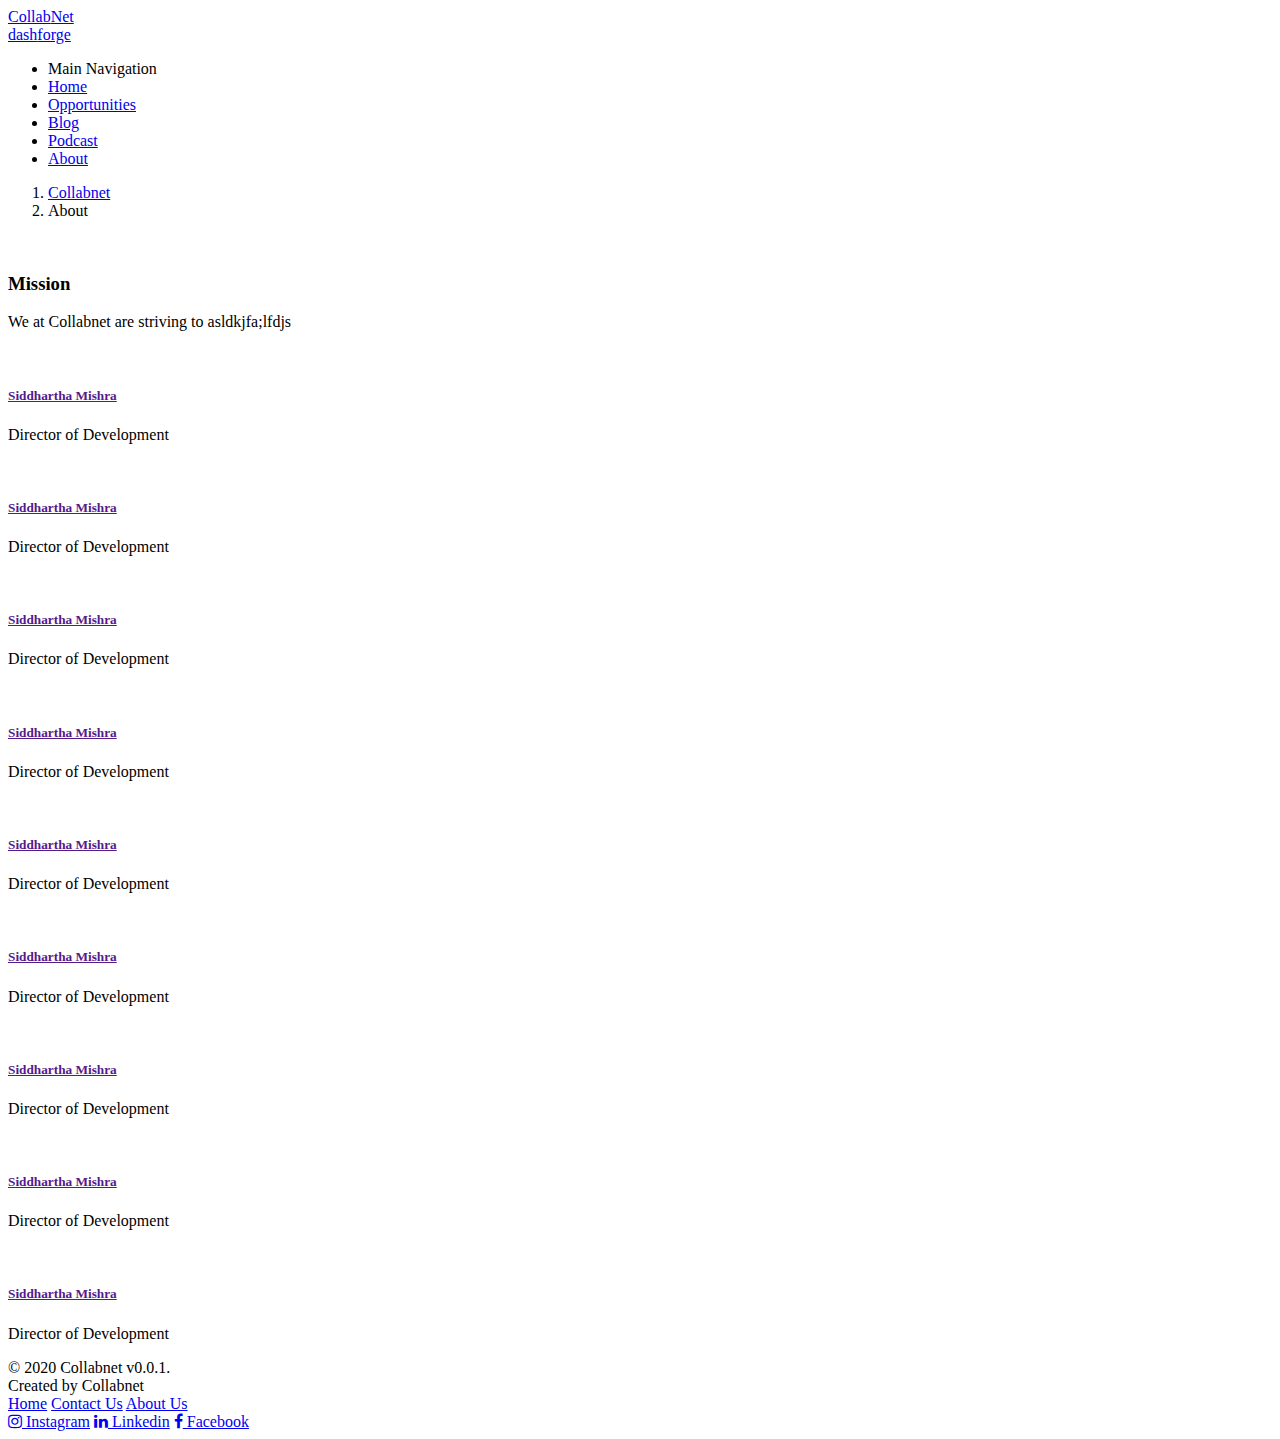
==== about.html @ 83506a5b "added about page" ====
<!DOCTYPE html>
<html lang="en">

<head>

    <!-- Required meta tags -->
    <meta charset="utf-8">
    <meta name="viewport" content="width=device-width, initial-scale=1, shrink-to-fit=no">

    <!-- Meta -->
    <meta name="description" content="Contact us page">
    <meta name="author" content="Collabnet">

    <!-- Favicon -->
    <link rel="shortcut icon" type="image/x-icon" href="assets/img/favicon.png">

    <title>Collabnet</title>

    <!-- vendor css -->
    <link rel="stylesheet" href="https://cdnjs.cloudflare.com/ajax/libs/font-awesome/4.7.0/css/font-awesome.min.css">
    <link href="lib/ionicons/css/ionicons.min.css" rel="stylesheet">

    <!-- DashForge CSS -->
    <link rel="stylesheet" href="assets/css/dashforge.css">
    <link rel="stylesheet" href="assets/css/dashforge.profile.css">
</head>

<body class="page-profile">
    <header class="navbar navbar-header navbar-header-fixed">
        <a href="" id="mainMenuOpen" class="burger-menu"><i data-feather="menu"></i></a>
        <div class="navbar-brand">
            <a href="index.html" class="df-logo">Collab<span>Net</span></a>
        </div><!-- navbar-brand -->
        <div id="navbarMenu" class="navbar-menu-wrapper">
            <div class="navbar-menu-header">
                <a href="index.html" class="df-logo">dash<span>forge</span></a>
                <a id="mainMenuClose" href=""><i data-feather="x"></i></a>
            </div><!-- navbar-menu-header -->
            <ul class="nav navbar-menu">
                <li class="nav-label pd-l-20 pd-lg-l-25 d-lg-none">Main Navigation</li>
                <li class="nav-item">
                    <a href="/index.html" class="nav-link"><i data-feather="pie-chart"></i> Home</a>

                </li>
                <li class="nav-item">
                    <a href="/contact.html" class="nav-link"><i data-feather="package"></i> Opportunities</a>

                </li>
                <li class="nav-item">
                    <a href="/blog.html" class="nav-link"><i data-feather="layers"></i> Blog</a>

                </li>
                <li class="nav-item"><a href="/podcast.html" class="nav-link"><i data-feather="box"></i> Podcast</a>
                </li>
                <li class="nav-item active"><a href="/about.html" class="nav-link"><i data-feather="archive"></i>
                        About</a></li>
            </ul>
        </div><!-- navbar-menu-wrapper -->

    </header><!-- navbar -->
    <div class="content content-fixed bd-b">
        <div class="container pd-x-0 pd-lg-x-10 pd-xl-x-0">
            <div class="d-sm-flex align-items-center justify-content-between">
                <div>
                    <nav aria-label="breadcrumb">
                        <ol class="breadcrumb breadcrumb-style1 mg-b-10">
                            <li class="breadcrumb-item"><a href="index.html">Collabnet</a></li>
                            <li class="breadcrumb-item active" aria-current="page">About</li>
                        </ol>
                    </nav>
                </div>

            </div><!-- container -->
            <div class="content">
                <div class="container pd-x-0 pd-lg-x-10 pd-xl-x-0">

                    <div class="media">
                        <img src="..." class="wd-400 rounded mg-r-20" alt="">
                        <div class="media-body">
                            <h3 class="mg-b-15 tx-inverse">Mission</h5>
                                <p>
                                    We at Collabnet are striving to asldkjfa;lfdjs
                                </p>
                        </div>
                    </div>

                </div>
            </div>
            <div class="content">
                <div class="container pd-x-0 pd-lg-x-10 pd-xl-x-0">
                    <div class="row row-xs mg-b-25">
                        <div class="col-sm-4 col-md-3 col-lg-4 col-xl-3">
                            <div class="card card-profile">
                                <img src="https://via.placeholder.com/500" class="card-img-top" alt="">
                                <div class="card-body tx-13">
                                    <div>
                                        <div class="avatar avatar-lg"></div>
                                        <h5><a href="">Siddhartha Mishra</a></h5>
                                        <p>Director of Development</p>
                                    </div>
                                </div>
                            </div><!-- card -->
                        </div><!-- col -->
                        <div class="col-sm-4 col-md-3 col-lg-4 col-xl-3">
                            <div class="card card-profile">
                                <img src="https://via.placeholder.com/500" class="card-img-top" alt="">
                                <div class="card-body tx-13">
                                    <div>
                                        <div class="avatar avatar-lg"></div>
                                        <h5><a href="">Siddhartha Mishra</a></h5>
                                        <p>Director of Development</p>
                                    </div>
                                </div>
                            </div><!-- card -->
                        </div><!-- col -->
                        <div class="col-sm-4 col-md-3 col-lg-4 col-xl-3">
                            <div class="card card-profile">
                                <img src="https://via.placeholder.com/500" class="card-img-top" alt="">
                                <div class="card-body tx-13">
                                    <div>
                                        <div class="avatar avatar-lg"></div>
                                        <h5><a href="">Siddhartha Mishra</a></h5>
                                        <p>Director of Development</p>
                                    </div>
                                </div>
                            </div><!-- card -->
                        </div><!-- col -->
                        <div class="col-sm-4 col-md-3 col-lg-4 col-xl-3">
                            <div class="card card-profile">
                                <img src="https://via.placeholder.com/500" class="card-img-top" alt="">
                                <div class="card-body tx-13">
                                    <div>
                                        <div class="avatar avatar-lg"></div>
                                        <h5><a href="">Siddhartha Mishra</a></h5>
                                        <p>Director of Development</p>
                                    </div>
                                </div>
                            </div><!-- card -->
                        </div><!-- col -->
                    </div>
                    <div class="row row-xs mg-b-25">

                        <div class="col-sm-4 col-md-3 col-lg-4 col-xl-3">
                            <div class="card card-profile">
                                <img src="https://via.placeholder.com/500" class="card-img-top" alt="">
                                <div class="card-body tx-13">
                                    <div>
                                        <div class="avatar avatar-lg"></div>
                                        <h5><a href="">Siddhartha Mishra</a></h5>
                                        <p>Director of Development</p>
                                    </div>
                                </div>
                            </div><!-- card -->
                        </div><!-- col -->
                        <div class="col-sm-4 col-md-3 col-lg-4 col-xl-3">
                            <div class="card card-profile">
                                <img src="https://via.placeholder.com/500" class="card-img-top" alt="">
                                <div class="card-body tx-13">
                                    <div>
                                        <div class="avatar avatar-lg"></div>
                                        <h5><a href="">Siddhartha Mishra</a></h5>
                                        <p>Director of Development</p>
                                    </div>
                                </div>
                            </div><!-- card -->
                        </div><!-- col -->
                        <div class="col-sm-4 col-md-3 col-lg-4 col-xl-3">
                            <div class="card card-profile">
                                <img src="https://via.placeholder.com/500" class="card-img-top" alt="">
                                <div class="card-body tx-13">
                                    <div>
                                        <div class="avatar avatar-lg"></div>
                                        <h5><a href="">Siddhartha Mishra</a></h5>
                                        <p>Director of Development</p>
                                    </div>
                                </div>
                            </div><!-- card -->
                        </div><!-- col -->
                        <div class="col-sm-4 col-md-3 col-lg-4 col-xl-3">
                            <div class="card card-profile">
                                <img src="https://via.placeholder.com/500" class="card-img-top" alt="">
                                <div class="card-body tx-13">
                                    <div>
                                        <div class="avatar avatar-lg"></div>
                                        <h5><a href="">Siddhartha Mishra</a></h5>
                                        <p>Director of Development</p>
                                    </div>
                                </div>
                            </div><!-- card -->
                        </div><!-- col -->
                    </div>

                        <div class="row row-xs mg-b-25">
                        <div class="col-sm-4 col-md-3 col-lg-4 col-xl-3">
                            <div class="card card-profile">
                                <img src="https://via.placeholder.com/500" class="card-img-top" alt="">
                                <div class="card-body tx-13">
                                    <div>
                                        <div class="avatar avatar-lg"></div>
                                        <h5><a href="">Siddhartha Mishra</a></h5>
                                        <p>Director of Development</p>
                                    </div>
                                </div>
                            </div><!-- card -->
                        </div><!-- col -->
                    </div><!-- row -->
                </div>
            </div>
        </div><!-- content -->
    </div>
    <footer class="footer">
        <div>
            <span>&copy; 2020 Collabnet v0.0.1. </span>
            <br><span>Created by Collabnet</a></span>
        </div>
        <div>
            <nav class="nav">
                <a href="index.html" class="nav-link">Home</a>
                <a href="contact.html#contact" class="nav-link">Contact Us</a>
                <a href="about.html" class="nav-link">About Us</a>
            </nav>
        </div>
        <div>
            <!-- Add Socials, etc.  -->
            <nav class="nav">
                <a href="https://www.instagram.com/collabnet/" class="nav-link"> <i class="fa fa-instagram"></i>
                    Instagram</a>
                <a href="change-log.html" class="nav-link"> <i class="fa fa-linkedin"></i> Linkedin</a>
                <a href="https://discordapp.com/invite/RYqkVuw" class="nav-link"> <i class="fa fa-facebook"></i>
                    Facebook</a>
            </nav>
        </div>
    </footer>

</body>

</html>
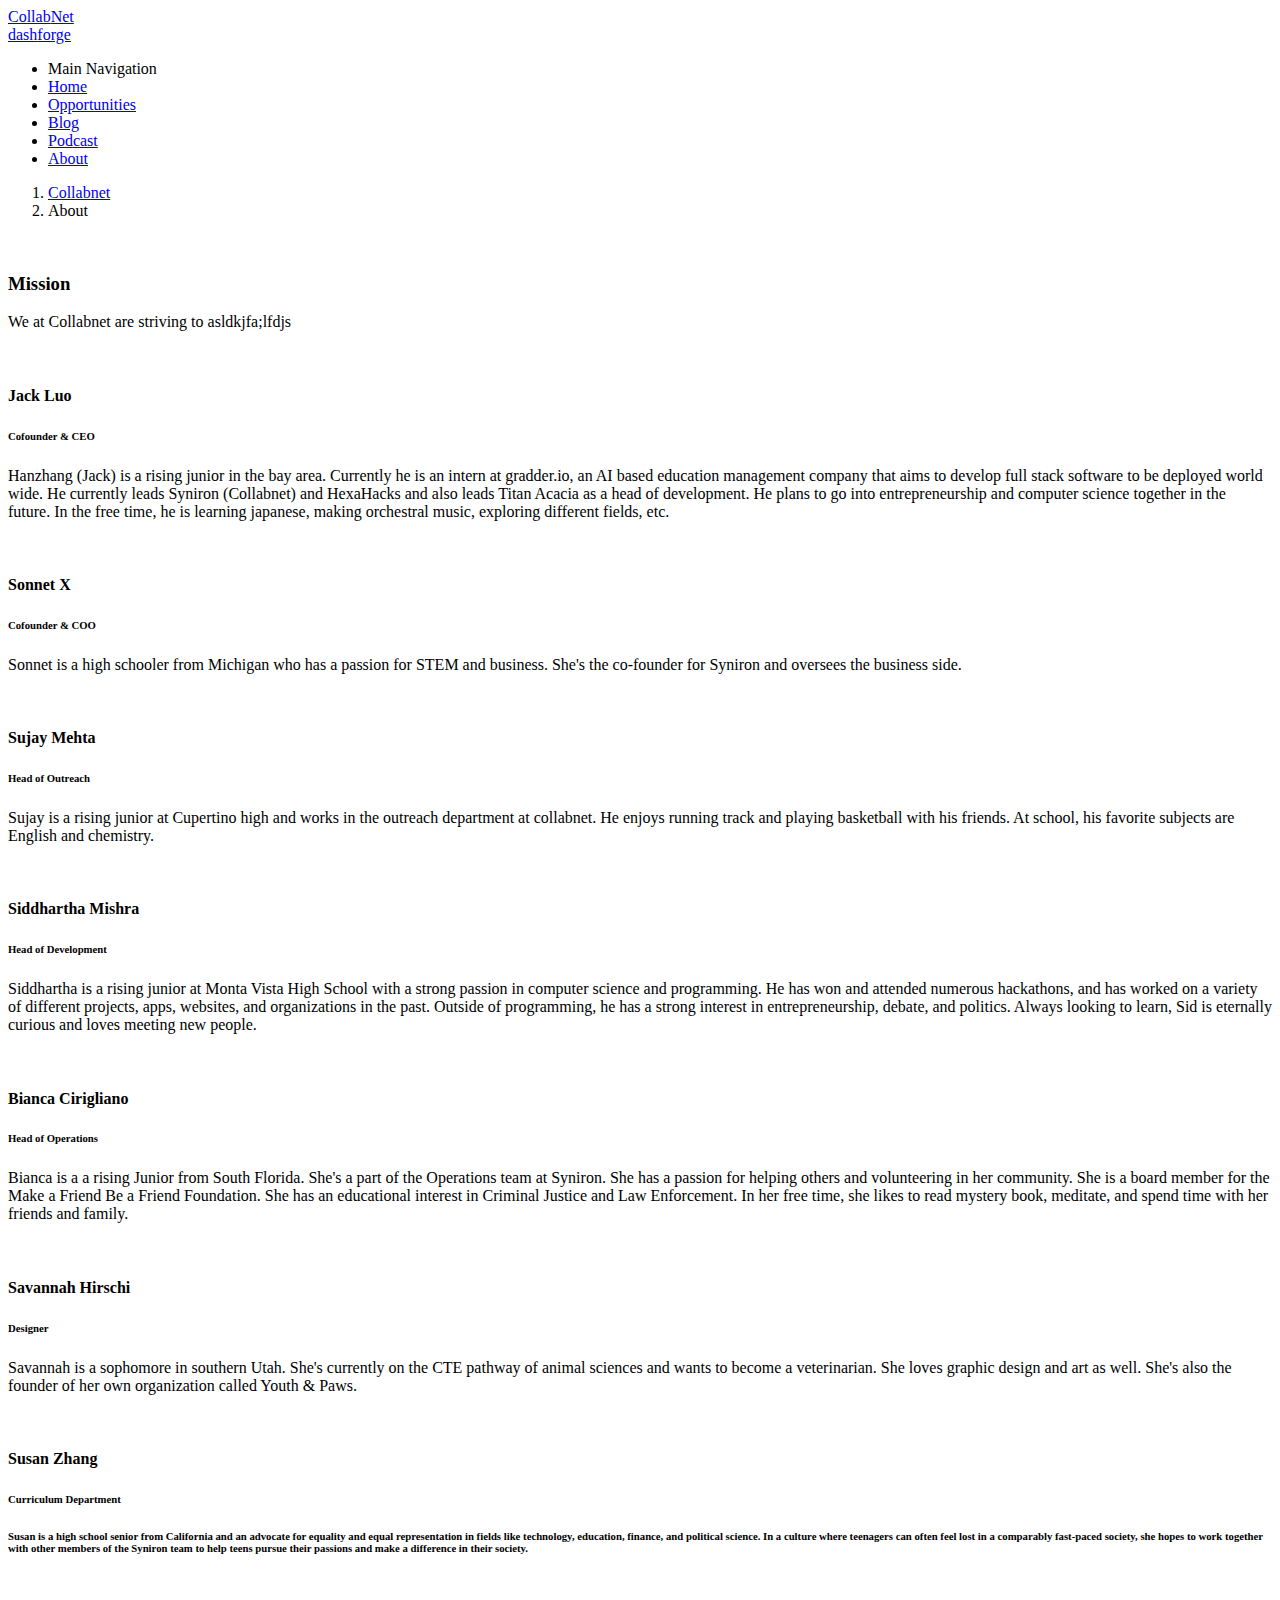
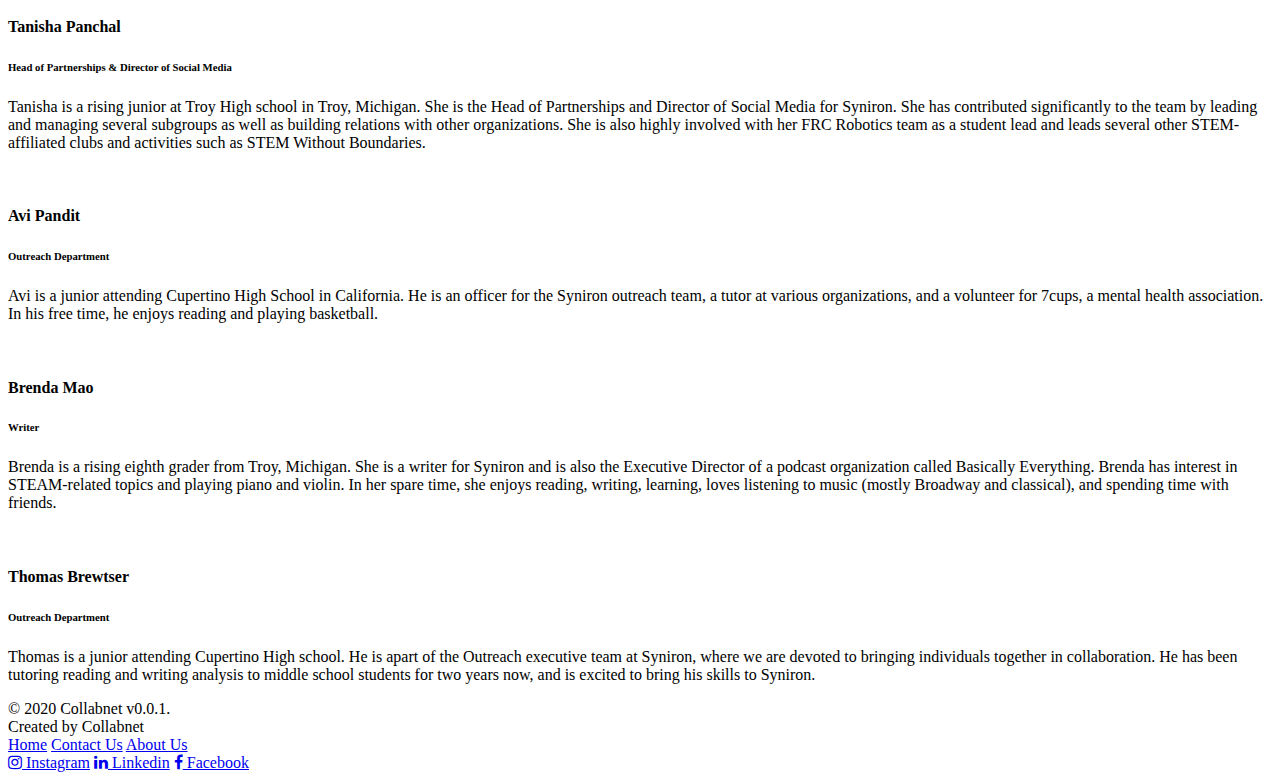
==== commit 1aea9c86: "added text to about" ====
--- a/about.html
+++ b/about.html
@@ -39,25 +39,26 @@
             <ul class="nav navbar-menu">
                 <li class="nav-label pd-l-20 pd-lg-l-25 d-lg-none">Main Navigation</li>
                 <li class="nav-item">
-                    <a href="/index.html" class="nav-link"><i data-feather="pie-chart"></i> Home</a>
+                    <a href="index.html" class="nav-link"><i data-feather="pie-chart"></i> Home</a>
+
+                </li>
+                <li class="nav-item active">
+                    <a href="contact.html" class="nav-link"><i data-feather="package"></i> Opportunities</a>
 
                 </li>
                 <li class="nav-item">
-                    <a href="/contact.html" class="nav-link"><i data-feather="package"></i> Opportunities</a>
+                    <a href="blog.html" class="nav-link"><i data-feather="layers"></i> Blog</a>
 
                 </li>
-                <li class="nav-item">
-                    <a href="/blog.html" class="nav-link"><i data-feather="layers"></i> Blog</a>
-
+                <li class="nav-item"><a href="podcast.html" class="nav-link"><i data-feather="box"></i> Podcast</a>
                 </li>
-                <li class="nav-item"><a href="/podcast.html" class="nav-link"><i data-feather="box"></i> Podcast</a>
-                </li>
-                <li class="nav-item active"><a href="/about.html" class="nav-link"><i data-feather="archive"></i>
+                <li class="nav-item"><a href="about.html" class="nav-link"><i data-feather="archive"></i>
                         About</a></li>
             </ul>
         </div><!-- navbar-menu-wrapper -->
 
     </header><!-- navbar -->
+
     <div class="content content-fixed bd-b">
         <div class="container pd-x-0 pd-lg-x-10 pd-xl-x-0">
             <div class="d-sm-flex align-items-center justify-content-between">
@@ -89,116 +90,202 @@
             <div class="content">
                 <div class="container pd-x-0 pd-lg-x-10 pd-xl-x-0">
                     <div class="row row-xs mg-b-25">
-                        <div class="col-sm-4 col-md-3 col-lg-4 col-xl-3">
-                            <div class="card card-profile">
-                                <img src="https://via.placeholder.com/500" class="card-img-top" alt="">
-                                <div class="card-body tx-13">
-                                    <div>
-                                        <div class="avatar avatar-lg"></div>
-                                        <h5><a href="">Siddhartha Mishra</a></h5>
-                                        <p>Director of Development</p>
-                                    </div>
-                                </div>
-                            </div><!-- card -->
-                        </div><!-- col -->
-                        <div class="col-sm-4 col-md-3 col-lg-4 col-xl-3">
-                            <div class="card card-profile">
-                                <img src="https://via.placeholder.com/500" class="card-img-top" alt="">
-                                <div class="card-body tx-13">
-                                    <div>
-                                        <div class="avatar avatar-lg"></div>
-                                        <h5><a href="">Siddhartha Mishra</a></h5>
-                                        <p>Director of Development</p>
-                                    </div>
-                                </div>
-                            </div><!-- card -->
-                        </div><!-- col -->
-                        <div class="col-sm-4 col-md-3 col-lg-4 col-xl-3">
-                            <div class="card card-profile">
-                                <img src="https://via.placeholder.com/500" class="card-img-top" alt="">
-                                <div class="card-body tx-13">
-                                    <div>
-                                        <div class="avatar avatar-lg"></div>
-                                        <h5><a href="">Siddhartha Mishra</a></h5>
-                                        <p>Director of Development</p>
-                                    </div>
-                                </div>
-                            </div><!-- card -->
-                        </div><!-- col -->
-                        <div class="col-sm-4 col-md-3 col-lg-4 col-xl-3">
-                            <div class="card card-profile">
-                                <img src="https://via.placeholder.com/500" class="card-img-top" alt="">
-                                <div class="card-body tx-13">
-                                    <div>
-                                        <div class="avatar avatar-lg"></div>
-                                        <h5><a href="">Siddhartha Mishra</a></h5>
-                                        <p>Director of Development</p>
+                        <div class="col-sm-4 col-md-4 col-lg-4 col-xl-4">
+                            <div class="card card-profile">
+                                <img src="https://via.placeholder.com/500" class="card-img-top" alt="">
+                                <div class="card-body tx-13">
+                                    <div>
+                                        <div class="avatar avatar-lg"></div>
+                                        <h4>Jack Luo</h4>
+                                        <h6>Cofounder & CEO</h6>
+                                        <p class="text-justify">Hanzhang (Jack) is a rising junior in the bay area. Currently he is an intern
+                                            at gradder.io, an AI based education management company that aims to develop
+                                            full stack software to be deployed world wide. He currently leads Syniron
+                                            (Collabnet) and HexaHacks and also leads Titan Acacia as a head of
+                                            development. He plans to go into entrepreneurship and computer science
+                                            together in the future. In the free time, he is learning japanese, making
+                                            orchestral music, exploring different fields, etc.</p>
+                                    </div>
+                                </div>
+                            </div><!-- card -->
+                        </div><!-- col -->
+                        <div class="col-sm-4 col-md-4 col-lg-4 col-xl-4">
+                            <div class="card card-profile">
+                                <img src="https://via.placeholder.com/500" class="card-img-top" alt="">
+                                <div class="card-body tx-13">
+                                    <div>
+                                        <div class="avatar avatar-lg"></div>
+                                        <h4>Sonnet X</h4>
+                                        <h6>Cofounder & COO</h6>
+                                        <p class="text-justify">Sonnet is a high schooler from Michigan who has a passion for STEM and
+                                            business. She's the co-founder for Syniron and oversees the business side.
+                                        </p>
+                                    </div>
+                                </div>
+                            </div><!-- card -->
+                        </div><!-- col -->
+                        <div class="col-sm-4 col-md-4 col-lg-4 col-xl-4">
+                            <div class="card card-profile">
+                                <img src="https://via.placeholder.com/500" class="card-img-top" alt="">
+                                <div class="card-body tx-13">
+                                    <div>
+                                        <div class="avatar avatar-lg"></div>
+                                        <h4>Sujay Mehta</h4>
+                                        <h6>Head of Outreach</h6>
+                                        <p class="text-justify">Sujay is a rising junior at Cupertino high and works in the outreach
+                                            department at collabnet. He enjoys running track and playing basketball with
+                                            his friends. At school, his favorite subjects are English and chemistry.</p>
                                     </div>
                                 </div>
                             </div><!-- card -->
                         </div><!-- col -->
                     </div>
                     <div class="row row-xs mg-b-25">
-
-                        <div class="col-sm-4 col-md-3 col-lg-4 col-xl-3">
-                            <div class="card card-profile">
-                                <img src="https://via.placeholder.com/500" class="card-img-top" alt="">
-                                <div class="card-body tx-13">
-                                    <div>
-                                        <div class="avatar avatar-lg"></div>
-                                        <h5><a href="">Siddhartha Mishra</a></h5>
-                                        <p>Director of Development</p>
-                                    </div>
-                                </div>
-                            </div><!-- card -->
-                        </div><!-- col -->
-                        <div class="col-sm-4 col-md-3 col-lg-4 col-xl-3">
-                            <div class="card card-profile">
-                                <img src="https://via.placeholder.com/500" class="card-img-top" alt="">
-                                <div class="card-body tx-13">
-                                    <div>
-                                        <div class="avatar avatar-lg"></div>
-                                        <h5><a href="">Siddhartha Mishra</a></h5>
-                                        <p>Director of Development</p>
-                                    </div>
-                                </div>
-                            </div><!-- card -->
-                        </div><!-- col -->
-                        <div class="col-sm-4 col-md-3 col-lg-4 col-xl-3">
-                            <div class="card card-profile">
-                                <img src="https://via.placeholder.com/500" class="card-img-top" alt="">
-                                <div class="card-body tx-13">
-                                    <div>
-                                        <div class="avatar avatar-lg"></div>
-                                        <h5><a href="">Siddhartha Mishra</a></h5>
-                                        <p>Director of Development</p>
-                                    </div>
-                                </div>
-                            </div><!-- card -->
-                        </div><!-- col -->
-                        <div class="col-sm-4 col-md-3 col-lg-4 col-xl-3">
-                            <div class="card card-profile">
-                                <img src="https://via.placeholder.com/500" class="card-img-top" alt="">
-                                <div class="card-body tx-13">
-                                    <div>
-                                        <div class="avatar avatar-lg"></div>
-                                        <h5><a href="">Siddhartha Mishra</a></h5>
-                                        <p>Director of Development</p>
+                        <div class="col-sm-4 col-md-4 col-lg-4 col-xl-4">
+                            <div class="card card-profile">
+                                <img src="https://via.placeholder.com/500" class="card-img-top" alt="">
+                                <div class="card-body tx-13">
+                                    <div>
+                                        <div class="avatar avatar-lg"></div>
+                                        <h4>Siddhartha Mishra<h4>
+                                        <h6>Head of Development</h6>
+                                        <p class="text-justify">Siddhartha is a rising junior at Monta Vista High School with a strong
+                                            passion in computer science and programming. He has won and attended
+                                            numerous hackathons, and has worked on a variety of different projects,
+                                            apps, websites, and organizations in the past. Outside of programming, he
+                                            has a strong interest in entrepreneurship, debate, and politics. Always
+                                            looking to learn, Sid is eternally curious and loves meeting new people.</p>
+                                    </div>
+                                </div>
+                            </div><!-- card -->
+                        </div><!-- col -->
+
+                        <div class="col-sm-4 col-md-4 col-lg-4 col-xl-4">
+                            <div class="card card-profile">
+                                <img src="https://via.placeholder.com/500" class="card-img-top" alt="">
+                                <div class="card-body tx-13">
+                                    <div>
+                                        <div class="avatar avatar-lg"></div>
+                                        <h4>Bianca Cirigliano<h4>
+                                        <h6>Head of Operations</h6>
+                                        <p class="text-justify">Bianca is a a rising Junior from South Florida. She's a part of the
+                                            Operations team at Syniron. She has a passion for helping others and
+                                            volunteering in her community. She is a board member for the Make a Friend
+                                            Be a Friend Foundation. She has an educational interest in Criminal Justice
+                                            and Law Enforcement. In her free time, she likes to read mystery book,
+                                            meditate, and spend time with her friends and family.</p>
+                                    </div>
+                                </div>
+                            </div><!-- card -->
+                        </div><!-- col -->
+                        <div class="col-sm-4 col-md-4 col-lg-4 col-xl-4">
+                            <div class="card card-profile">
+                                <img src="https://via.placeholder.com/500" class="card-img-top" alt="">
+                                <div class="card-body tx-13">
+                                    <div>
+                                        <div class="avatar avatar-lg"></div>
+                                        <h4>Savannah Hirschi<h4>
+                                        <h6>Designer</h6>
+                                        <p class="text-justify">Savannah is a sophomore in southern Utah. She's currently on the CTE pathway
+                                            of animal sciences and wants to become a veterinarian. She loves graphic
+                                            design and art as well. She's also the founder of her own organization
+                                            called Youth & Paws.</p>
                                     </div>
                                 </div>
                             </div><!-- card -->
                         </div><!-- col -->
                     </div>
 
-                        <div class="row row-xs mg-b-25">
-                        <div class="col-sm-4 col-md-3 col-lg-4 col-xl-3">
-                            <div class="card card-profile">
-                                <img src="https://via.placeholder.com/500" class="card-img-top" alt="">
-                                <div class="card-body tx-13">
-                                    <div>
-                                        <div class="avatar avatar-lg"></div>
-                                        <h5><a href="">Siddhartha Mishra</a></h5>
-                                        <p>Director of Development</p>
+                    <div class="row row-xs mg-b-25">
+                        <div class="col-sm-4 col-md-4 col-lg-4 col-xl-4">
+                            <div class="card card-profile">
+                                <img src="https://via.placeholder.com/500" class="card-img-top" alt="">
+                                <div class="card-body tx-13">
+                                    <div>
+                                        <div class="avatar avatar-lg"></div>
+                                        <h4>Susan Zhang<h4>
+                                        <h6>Curriculum Department<h6>
+                                        <p class="text-justify">Susan is a high school senior from California and an advocate for equality
+                                            and equal representation in fields like technology, education, finance, and
+                                            political science. In a culture where teenagers can often feel lost in a
+                                            comparably fast-paced society, she hopes to work together with other members
+                                            of the Syniron team to help teens pursue their passions and make a
+                                            difference in their society.</p>
+                                    </div>
+                                </div>
+                            </div><!-- card -->
+                        </div><!-- col -->
+                        <div class="col-sm-4 col-md-4 col-lg-4 col-xl-4">
+                            <div class="card card-profile">
+                                <img src="https://via.placeholder.com/500" class="card-img-top" alt="">
+                                <div class="card-body tx-13">
+                                    <div>
+                                        <div class="avatar avatar-lg"></div>
+                                        <h4>Tanisha Panchal<h4>
+                                        <h6>Head of Partnerships & Director of Social Media</h6>
+                                        <p class="text-justify">Tanisha is a rising junior at Troy High school in Troy, Michigan. She is the
+                                            Head of Partnerships and Director of Social Media for Syniron. She has
+                                            contributed significantly to the team by leading and managing several
+                                            subgroups as well as building relations with other organizations. She is
+                                            also highly involved with her FRC Robotics team as a student lead and leads
+                                            several other STEM-affiliated clubs and activities such as STEM Without
+                                            Boundaries.</p>
+                                    </div>
+                                </div>
+                            </div><!-- card -->
+                        </div><!-- col -->
+
+                        <div class="col-sm-4 col-md-4 col-lg-4 col-xl-4">
+                            <div class="card card-profile">
+                                <img src="https://via.placeholder.com/500" class="card-img-top" alt="">
+                                <div class="card-body tx-13">
+                                    <div>
+                                        <div class="avatar avatar-lg"></div>
+                                        <h4>Avi Pandit<h4>
+                                        <h6>Outreach Department</h6>
+                                        <p class="text-justify">Avi is a junior attending Cupertino High School in California. He is an
+                                            officer for the Syniron outreach team, a tutor at various organizations, and
+                                            a volunteer for 7cups, a mental health association. In his free time, he
+                                            enjoys reading and playing basketball.</p>
+                                    </div>
+                                </div>
+                            </div><!-- card -->
+                        </div><!-- col -->
+                    </div>
+
+                    <div class="row row-xs mg-b-25">
+                        <div class="col-sm-4 col-md-4 col-lg-4 col-xl-4">
+                            <div class="card card-profile">
+                                <img src="https://via.placeholder.com/500" class="card-img-top" alt="">
+                                <div class="card-body tx-13">
+                                    <div>
+                                        <div class="avatar avatar-lg"></div>
+                                        <h4>Brenda Mao<h4>
+                                        <h6>Writer</h6>
+                                        <p class="text-justify">Brenda is a rising eighth grader from Troy, Michigan. She is a writer for
+                                            Syniron and is also the Executive Director of a podcast organization called
+                                            Basically Everything. Brenda has interest in STEAM-related topics and
+                                            playing piano and violin. In her spare time, she enjoys reading, writing,
+                                            learning, loves listening to music (mostly Broadway and classical), and
+                                            spending time with friends.</p>
+                                    </div>
+                                </div>
+                            </div><!-- card -->
+                        </div><!-- col -->
+
+                        <div class="col-sm-4 col-md-4 col-lg-4 col-xl-4">
+                            <div class="card card-profile">
+                                <img src="https://via.placeholder.com/500" class="card-img-top" alt="">
+                                <div class="card-body tx-13">
+                                    <div>
+                                        <div class="avatar avatar-lg"></div>
+                                        <h4>Thomas Brewtser<h4>
+                                        <h6>Outreach Department</h6>
+                                        <p class="text-justify">Thomas is a junior attending Cupertino High school. He is apart of the
+                                            Outreach executive team at Syniron, where we are devoted to bringing
+                                            individuals together in collaboration. He has been tutoring reading and
+                                            writing analysis to middle school students for two years now, and is excited
+                                            to bring his skills to Syniron.</p>
                                     </div>
                                 </div>
                             </div><!-- card -->
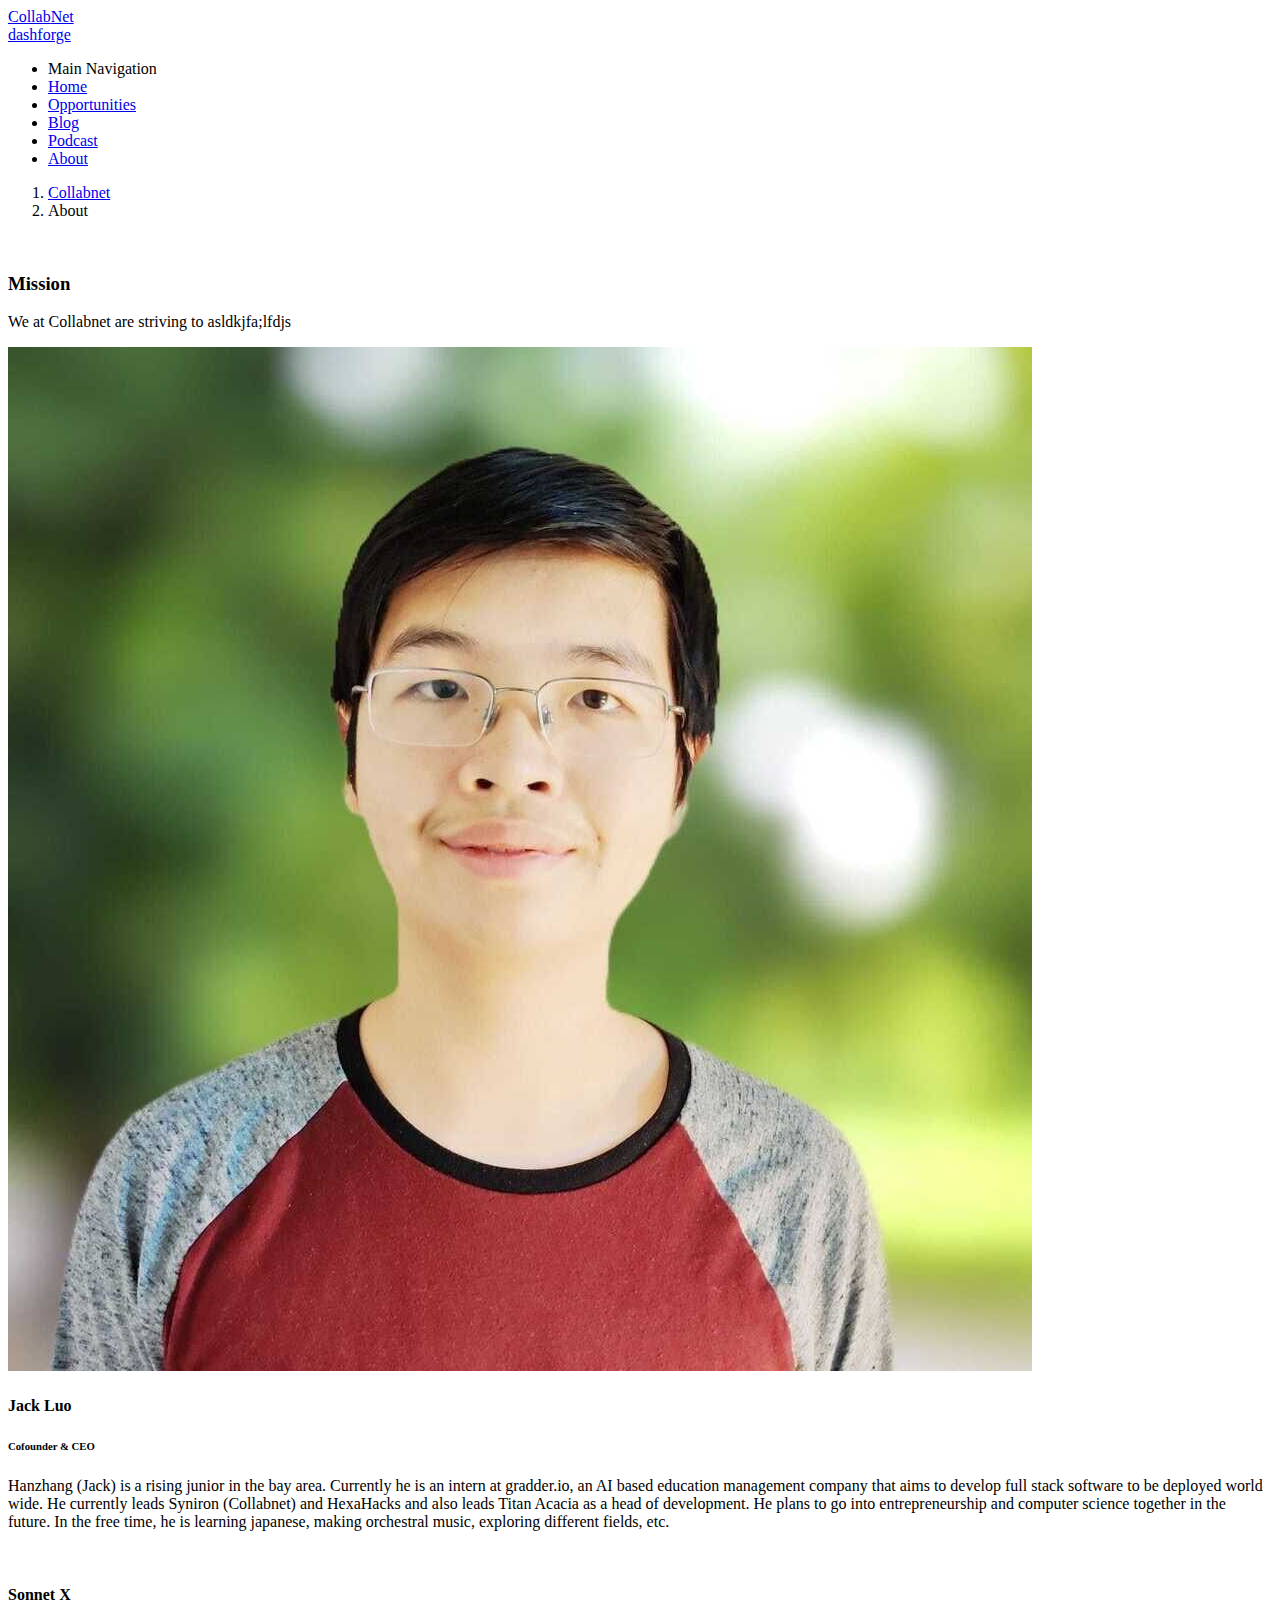
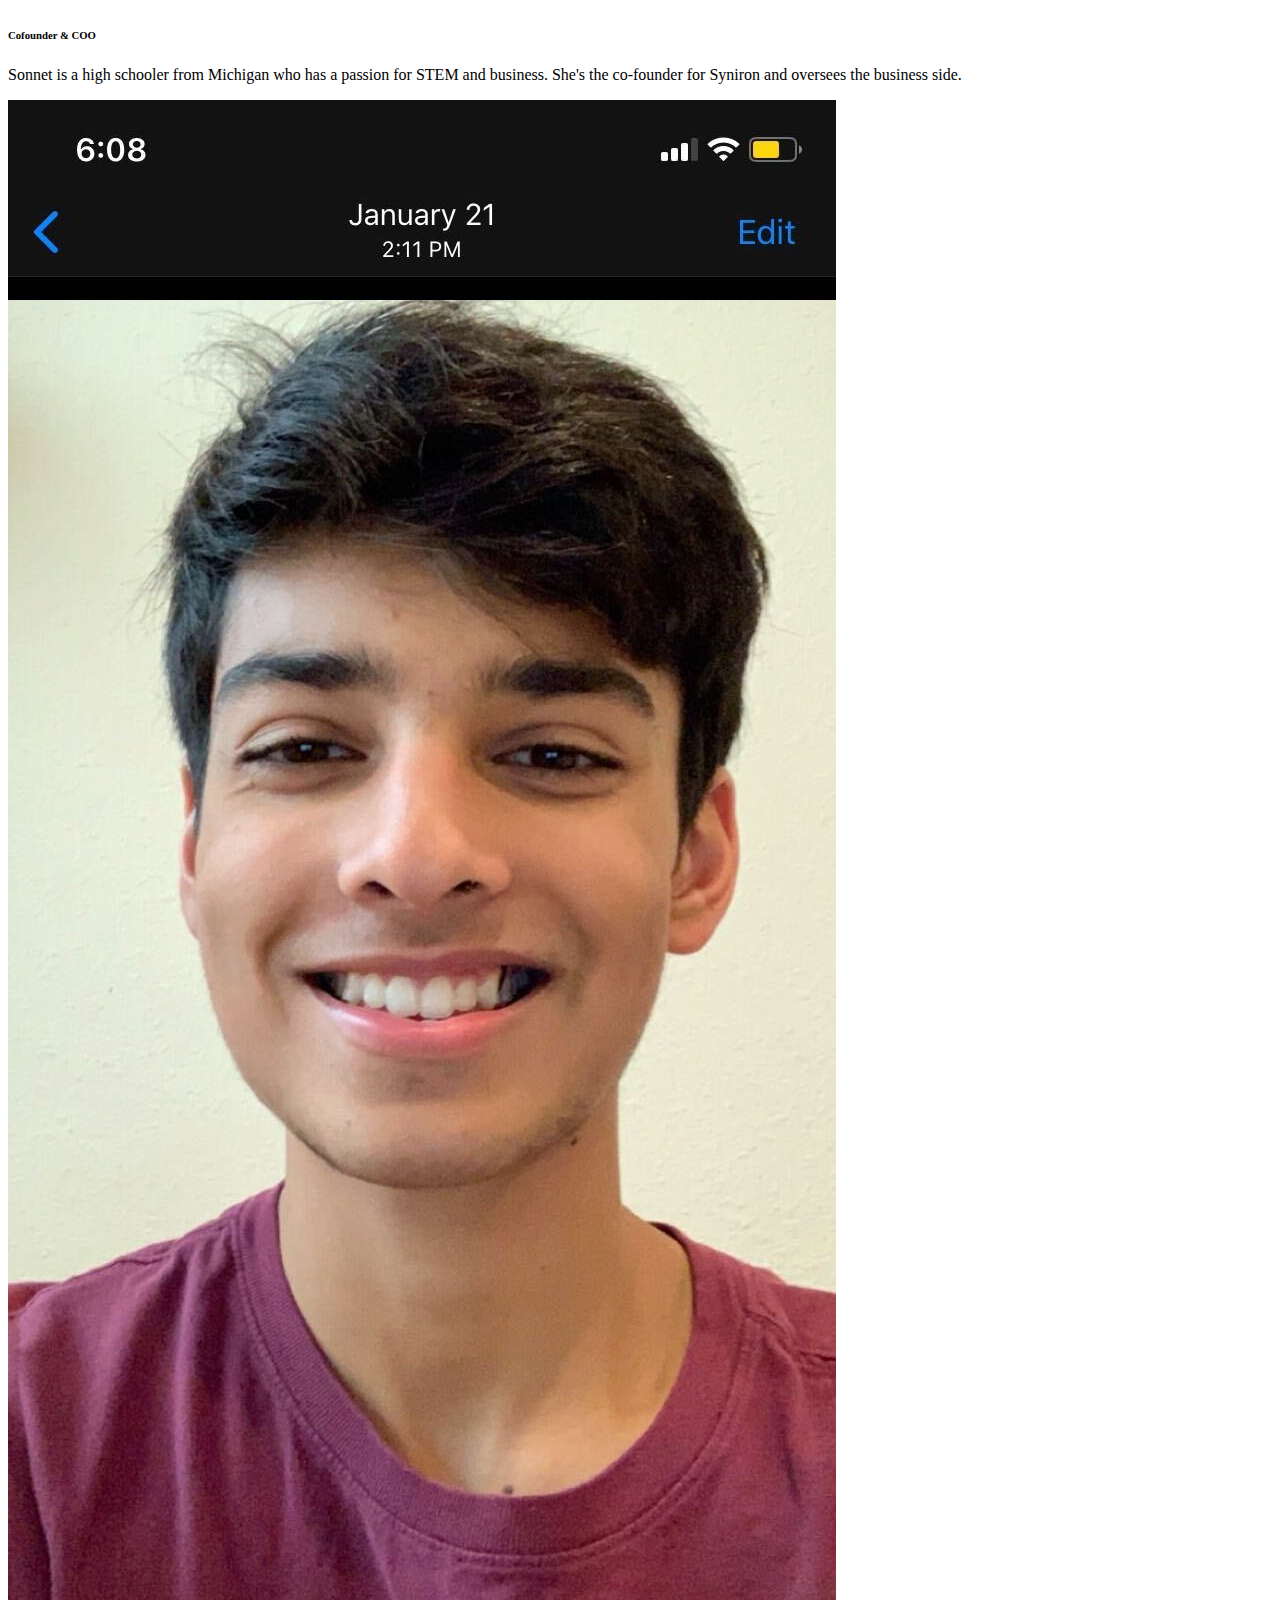
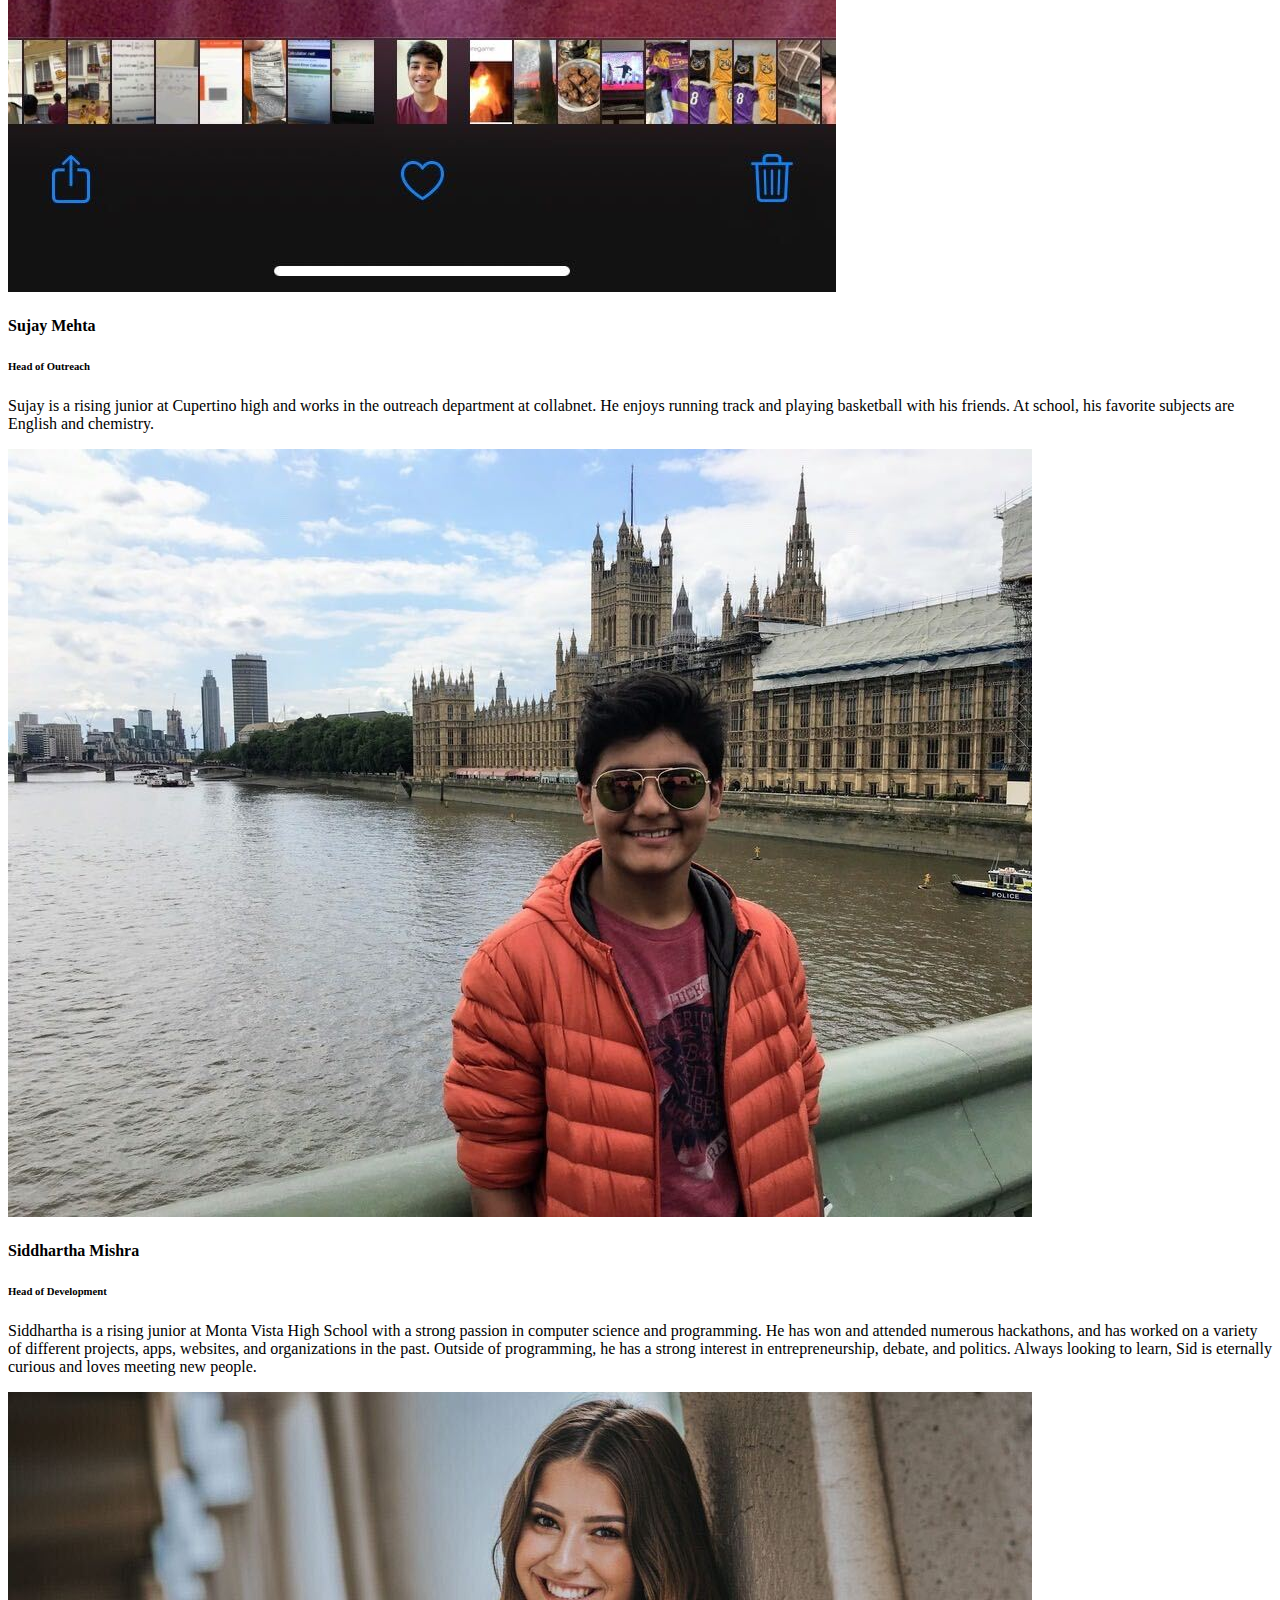
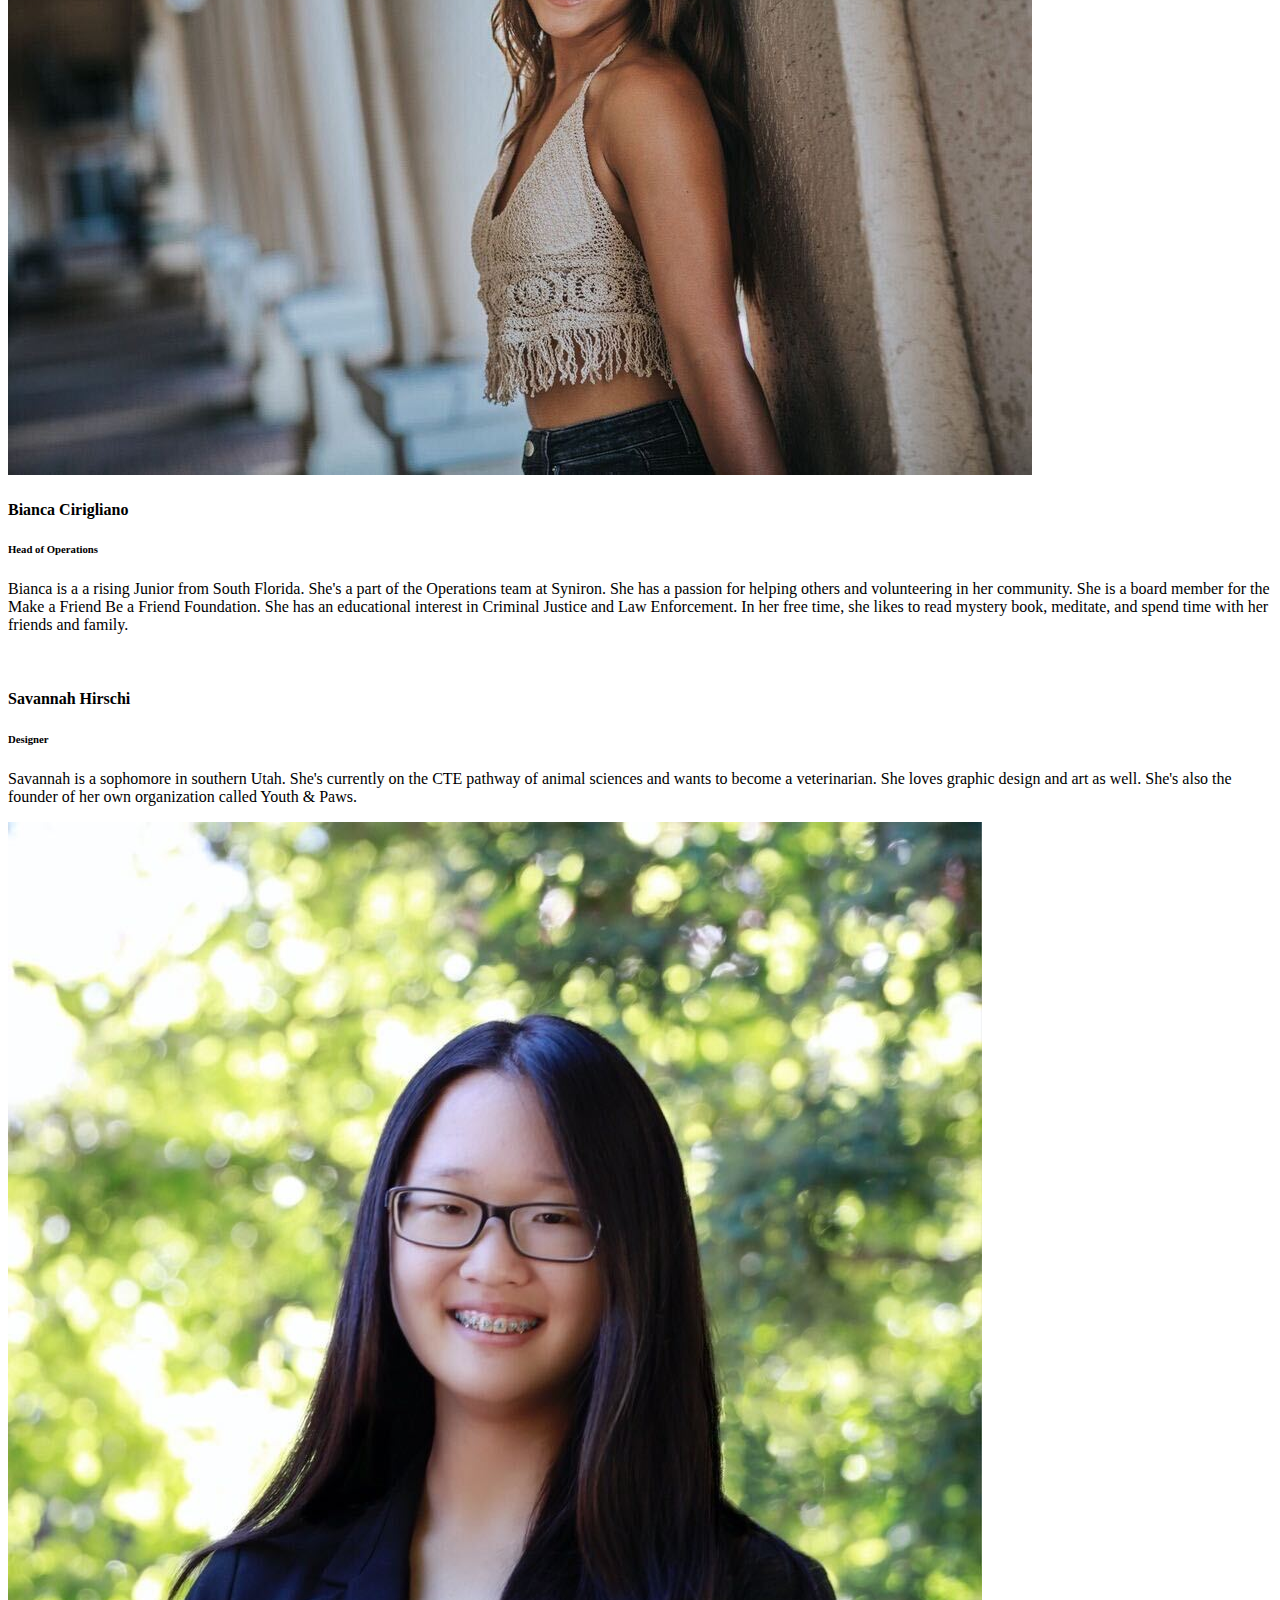
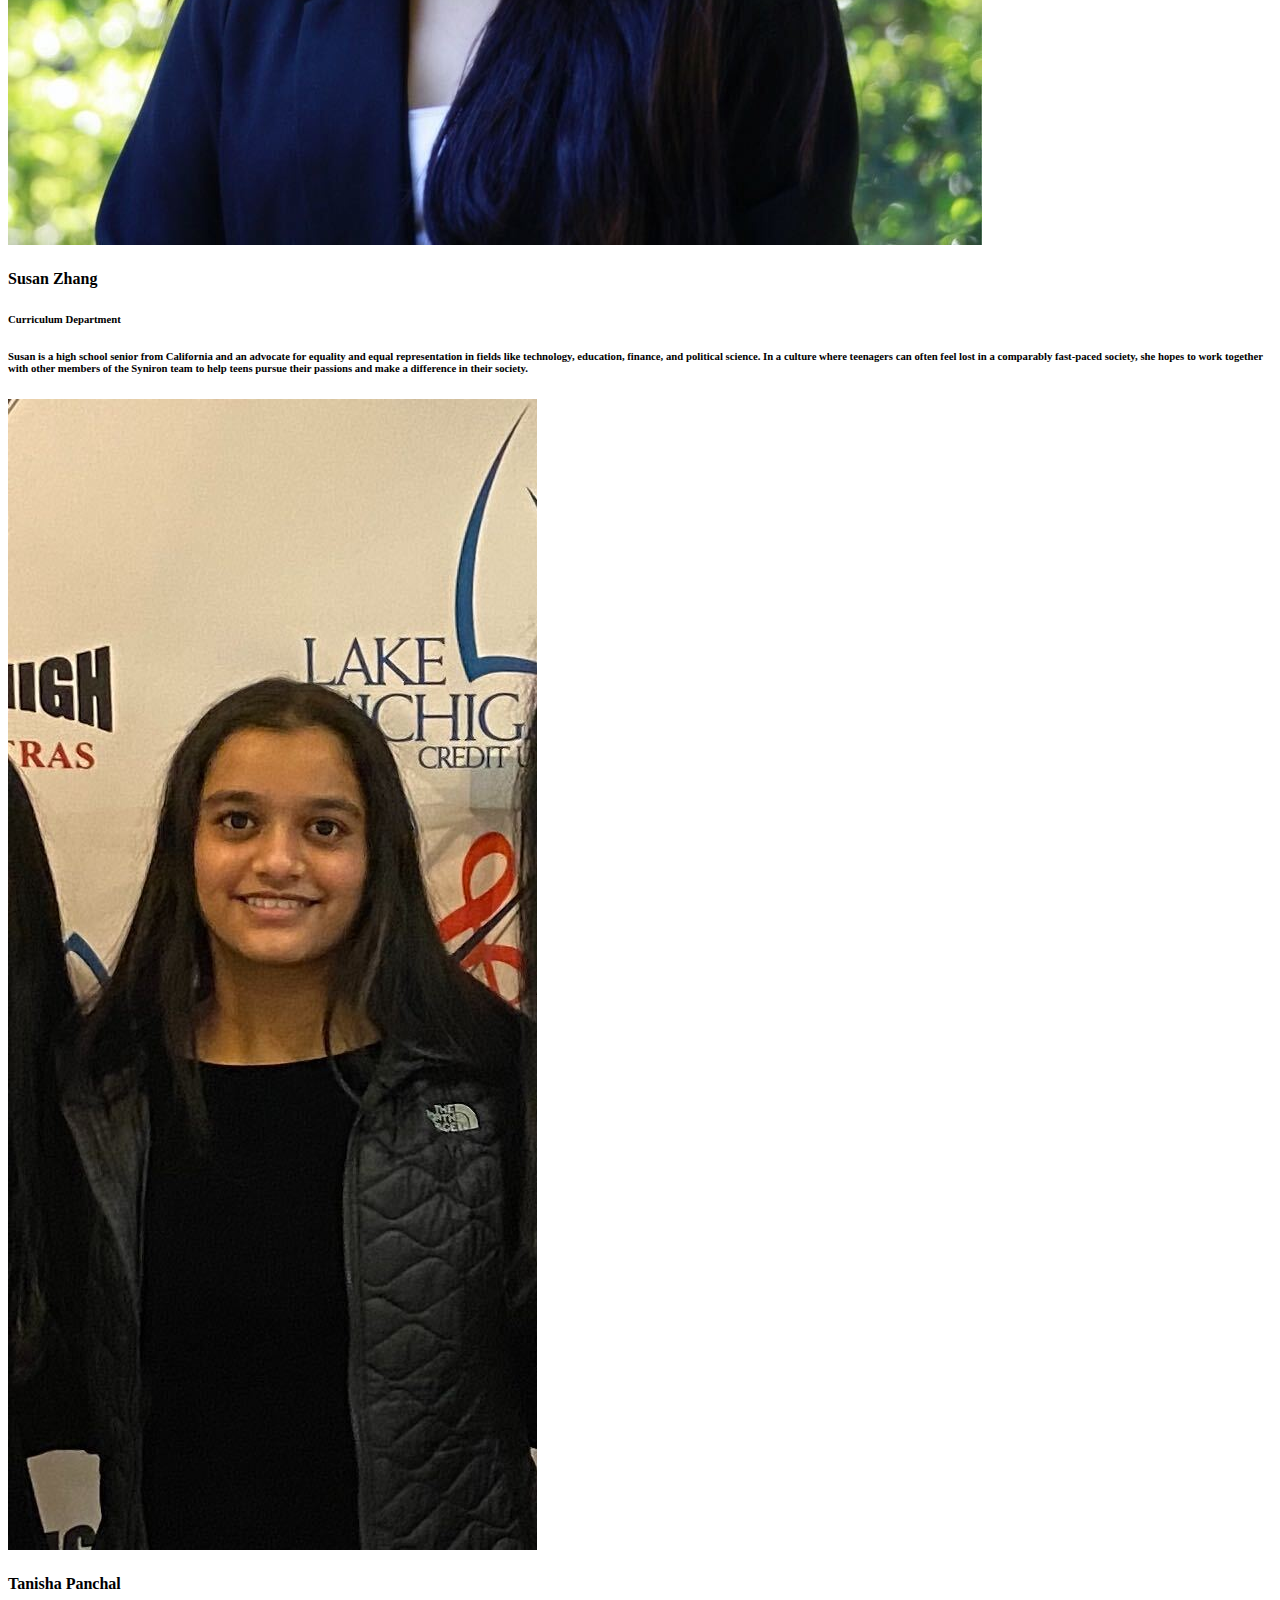
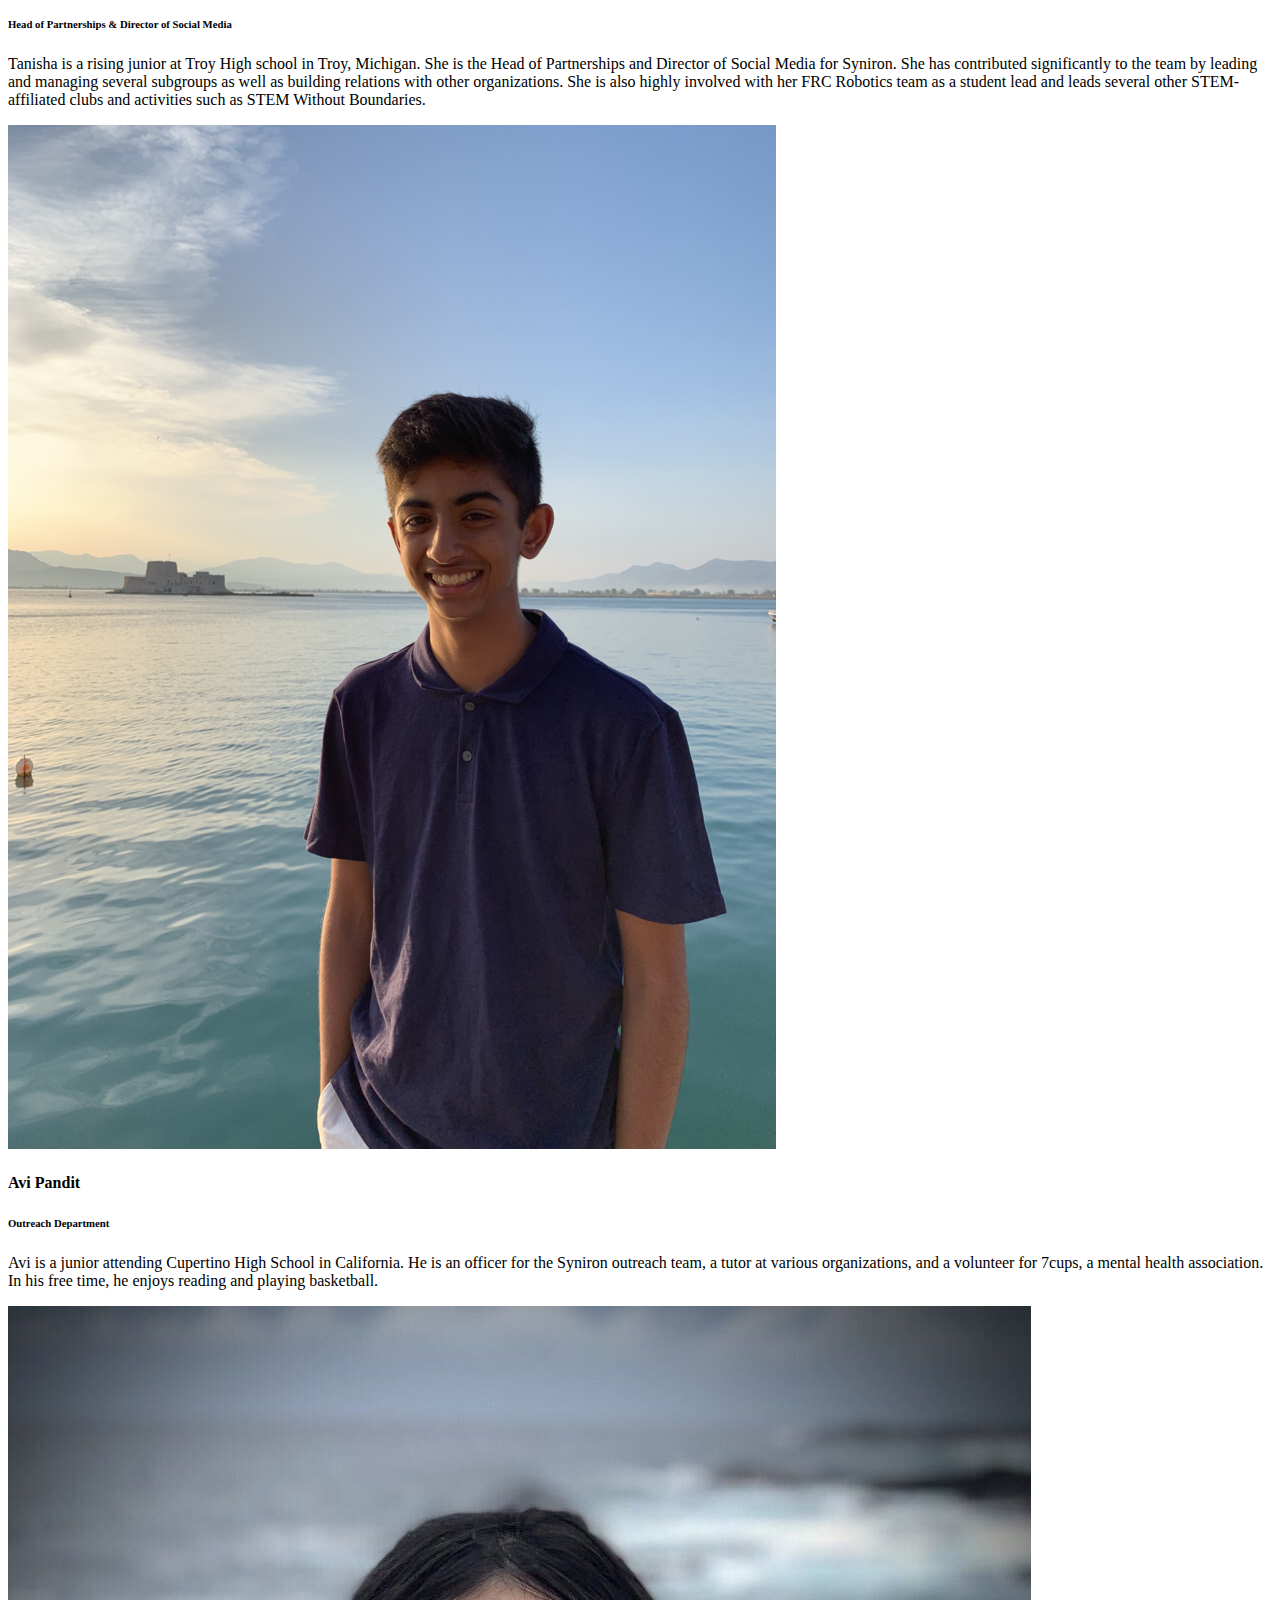
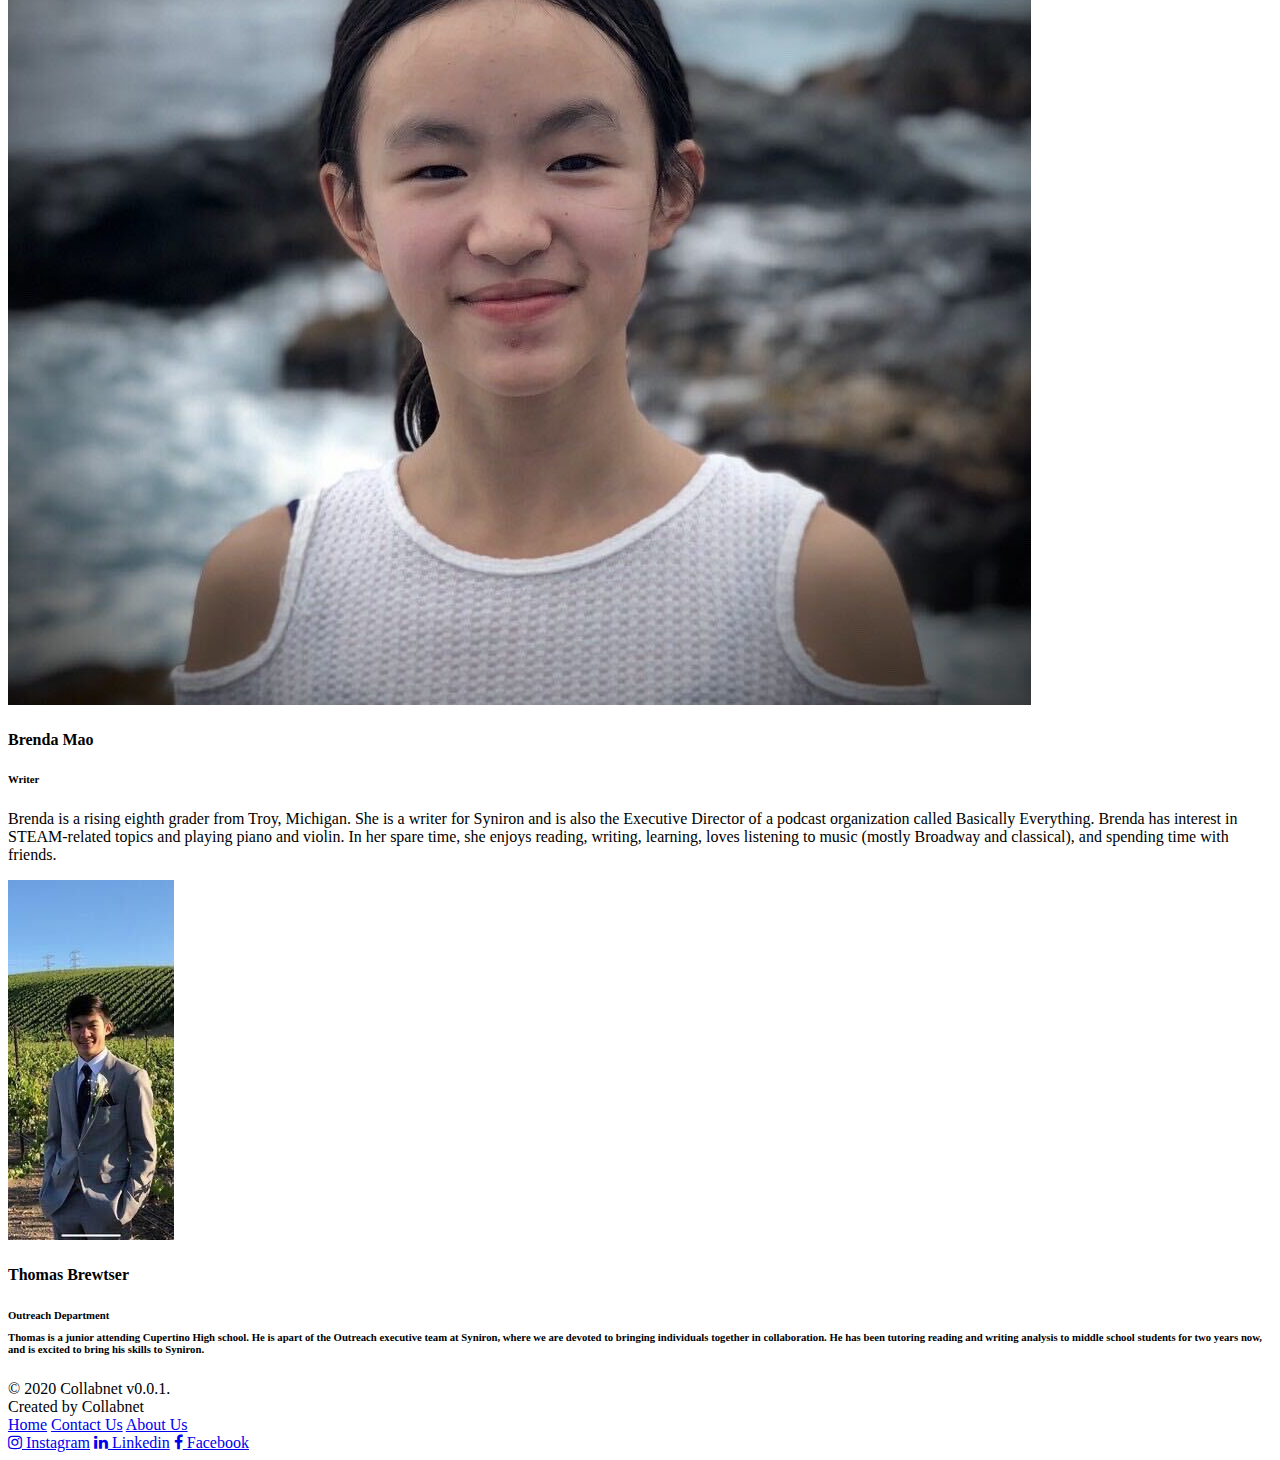
==== commit 1f398542: "added images/ still nedd to size them" ====
--- a/about.html
+++ b/about.html
@@ -92,7 +92,7 @@
                     <div class="row row-xs mg-b-25">
                         <div class="col-sm-4 col-md-4 col-lg-4 col-xl-4">
                             <div class="card card-profile">
-                                <img src="https://via.placeholder.com/500" class="card-img-top" alt="">
+                                <img src="images/Jack.jpg" class="card-img" alt="">
                                 <div class="card-body tx-13">
                                     <div>
                                         <div class="avatar avatar-lg"></div>
@@ -126,7 +126,7 @@
                         </div><!-- col -->
                         <div class="col-sm-4 col-md-4 col-lg-4 col-xl-4">
                             <div class="card card-profile">
-                                <img src="https://via.placeholder.com/500" class="card-img-top" alt="">
+                                <img src="images/Sujay.jpg" class="card-img" alt="">
                                 <div class="card-body tx-13">
                                     <div>
                                         <div class="avatar avatar-lg"></div>
@@ -143,7 +143,7 @@
                     <div class="row row-xs mg-b-25">
                         <div class="col-sm-4 col-md-4 col-lg-4 col-xl-4">
                             <div class="card card-profile">
-                                <img src="https://via.placeholder.com/500" class="card-img-top" alt="">
+                                <img src="images/Sid.jpg" class="card-img" alt="">
                                 <div class="card-body tx-13">
                                     <div>
                                         <div class="avatar avatar-lg"></div>
@@ -162,7 +162,7 @@
 
                         <div class="col-sm-4 col-md-4 col-lg-4 col-xl-4">
                             <div class="card card-profile">
-                                <img src="https://via.placeholder.com/500" class="card-img-top" alt="">
+                                <img src="images/Bianca.jpg" class="card-img" alt="">
                                 <div class="card-body tx-13">
                                     <div>
                                         <div class="avatar avatar-lg"></div>
@@ -199,7 +199,7 @@
                     <div class="row row-xs mg-b-25">
                         <div class="col-sm-4 col-md-4 col-lg-4 col-xl-4">
                             <div class="card card-profile">
-                                <img src="https://via.placeholder.com/500" class="card-img-top" alt="">
+                                <img src="images/Susan.jpg" class="card-img" alt="">
                                 <div class="card-body tx-13">
                                     <div>
                                         <div class="avatar avatar-lg"></div>
@@ -217,7 +217,7 @@
                         </div><!-- col -->
                         <div class="col-sm-4 col-md-4 col-lg-4 col-xl-4">
                             <div class="card card-profile">
-                                <img src="https://via.placeholder.com/500" class="card-img-top" alt="">
+                                <img src="images/Tanisha.jpg" class="card-img" alt="">
                                 <div class="card-body tx-13">
                                     <div>
                                         <div class="avatar avatar-lg"></div>
@@ -237,7 +237,7 @@
 
                         <div class="col-sm-4 col-md-4 col-lg-4 col-xl-4">
                             <div class="card card-profile">
-                                <img src="https://via.placeholder.com/500" class="card-img-top" alt="">
+                                <img src="images/Avi.png" class="card-img" alt="">
                                 <div class="card-body tx-13">
                                     <div>
                                         <div class="avatar avatar-lg"></div>
@@ -256,7 +256,7 @@
                     <div class="row row-xs mg-b-25">
                         <div class="col-sm-4 col-md-4 col-lg-4 col-xl-4">
                             <div class="card card-profile">
-                                <img src="https://via.placeholder.com/500" class="card-img-top" alt="">
+                                <img src="images/Brenda.jpg" class="card-img" alt="">
                                 <div class="card-body tx-13">
                                     <div>
                                         <div class="avatar avatar-lg"></div>
@@ -275,12 +275,12 @@
 
                         <div class="col-sm-4 col-md-4 col-lg-4 col-xl-4">
                             <div class="card card-profile">
-                                <img src="https://via.placeholder.com/500" class="card-img-top" alt="">
+                                <img src="images/Thomas.jpg" class="card-img" alt="">
                                 <div class="card-body tx-13">
                                     <div>
                                         <div class="avatar avatar-lg"></div>
                                         <h4>Thomas Brewtser<h4>
-                                        <h6>Outreach Department</h6>
+                                        <h6>Outreach Department</p>
                                         <p class="text-justify">Thomas is a junior attending Cupertino High school. He is apart of the
                                             Outreach executive team at Syniron, where we are devoted to bringing
                                             individuals together in collaboration. He has been tutoring reading and
